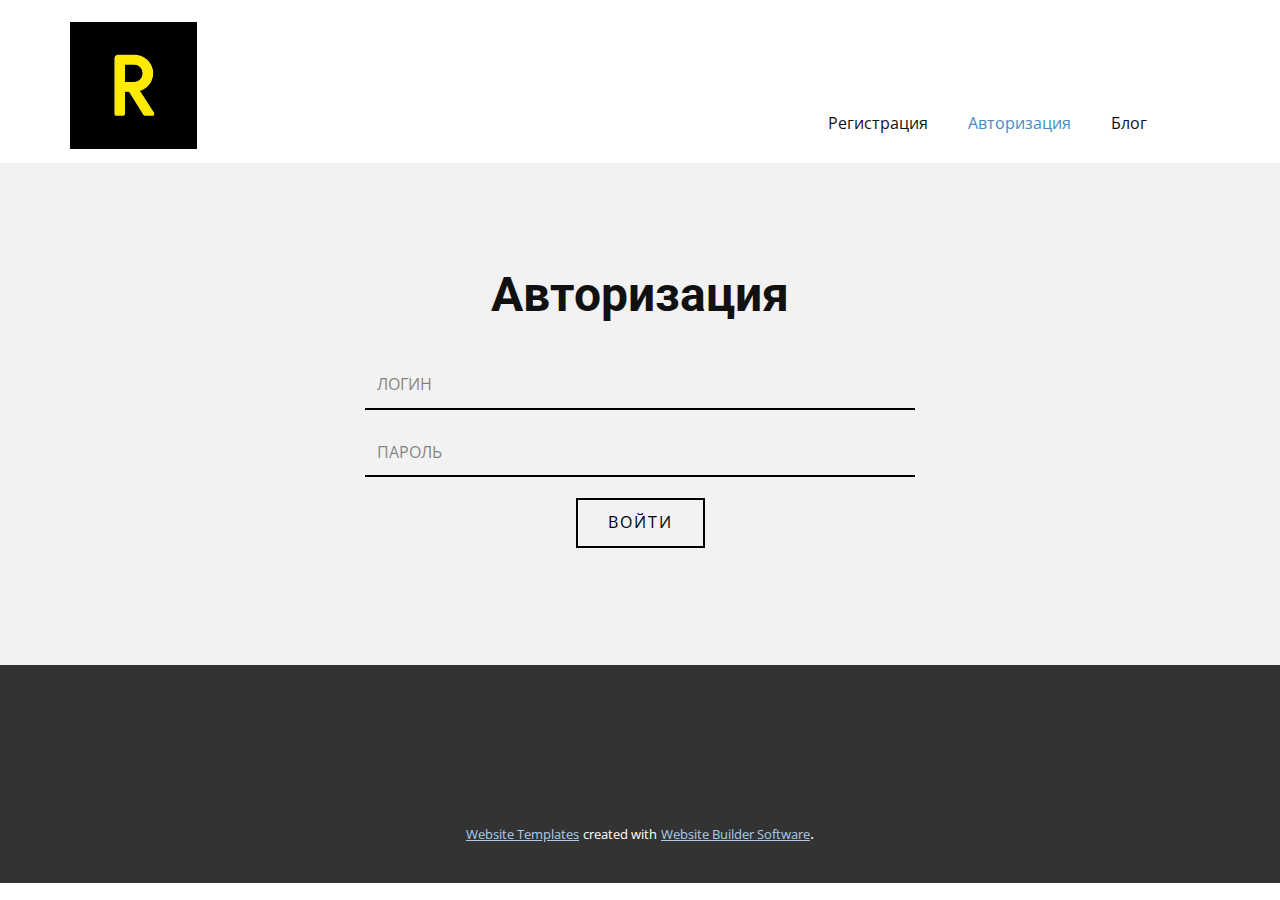
==== Современные технологии программирования/blog/BlogDesign/Авторизация.html @ d68cdadf "html for blog" ====
<!DOCTYPE html>
<html style="font-size: 16px;">
  <head>
    <meta name="viewport" content="width=device-width, initial-scale=1.0">
    <meta charset="utf-8">
    <meta name="keywords" content="Авторизация">
    <meta name="description" content="">
    <meta name="page_type" content="np-template-header-footer-from-plugin">
    <title>Авторизация</title>
    <link rel="stylesheet" href="nicepage.css" media="screen">
<link rel="stylesheet" href="Авторизация.css" media="screen">
    <script class="u-script" type="text/javascript" src="jquery.js" defer=""></script>
    <script class="u-script" type="text/javascript" src="nicepage.js" defer=""></script>
    <meta name="generator" content="Nicepage 3.12.1, nicepage.com">
    <link id="u-theme-google-font" rel="stylesheet" href="https://fonts.googleapis.com/css?family=Roboto:100,100i,300,300i,400,400i,500,500i,700,700i,900,900i|Open+Sans:300,300i,400,400i,600,600i,700,700i,800,800i">
    
    
    <script type="application/ld+json">{
		"@context": "http://schema.org",
		"@type": "Organization",
		"name": "Blog",
		"url": "index.html",
		"logo": "images/Mihav2z3-qs.jpg"
}</script>
    <meta property="og:title" content="Авторизация">
    <meta property="og:type" content="website">
    <meta name="theme-color" content="#478ac9">
    <link rel="canonical" href="index.html">
    <meta property="og:url" content="index.html">
  </head>
  <body class="u-body"><header class="u-clearfix u-header u-header" id="sec-f371"><div class="u-clearfix u-sheet u-sheet-1">
        <a href="Главная.html" data-page-id="983302315" class="u-image u-image-round u-logo u-image-1" data-image-width="500" data-image-height="500" title="Главная">
          <img src="images/Mihav2z3-qs.jpg" class="u-logo-image u-logo-image-1" data-image-width="127">
        </a>
        <nav class="u-menu u-menu-dropdown u-offcanvas u-menu-1">
          <div class="menu-collapse" style="font-size: 1rem; letter-spacing: 0px;">
            <a class="u-button-style u-custom-left-right-menu-spacing u-custom-padding-bottom u-custom-top-bottom-menu-spacing u-nav-link u-text-active-palette-1-base u-text-hover-palette-2-base" href="#">
              <svg><use xmlns:xlink="http://www.w3.org/1999/xlink" xlink:href="#menu-hamburger"></use></svg>
              <svg version="1.1" xmlns="http://www.w3.org/2000/svg" xmlns:xlink="http://www.w3.org/1999/xlink"><defs><symbol id="menu-hamburger" viewBox="0 0 16 16" style="width: 16px; height: 16px;"><rect y="1" width="16" height="2"></rect><rect y="7" width="16" height="2"></rect><rect y="13" width="16" height="2"></rect>
</symbol>
</defs></svg>
            </a>
          </div>
          <div class="u-custom-menu u-nav-container">
            <ul class="u-nav u-unstyled u-nav-1"><li class="u-nav-item"><a class="u-button-style u-nav-link u-text-active-palette-1-base u-text-hover-palette-2-base" href="Регистрация.html" style="padding: 10px 20px;">Регистрация</a>
</li><li class="u-nav-item"><a class="u-button-style u-nav-link u-text-active-palette-1-base u-text-hover-palette-2-base" href="Авторизация.html" style="padding: 10px 20px;">Авторизация</a>
</li><li class="u-nav-item"><a class="u-button-style u-nav-link u-text-active-palette-1-base u-text-hover-palette-2-base" href="Блог.html" style="padding: 10px 20px;">Блог</a>
</li></ul>
          </div>
          <div class="u-custom-menu u-nav-container-collapse">
            <div class="u-black u-container-style u-inner-container-layout u-opacity u-opacity-95 u-sidenav">
              <div class="u-sidenav-overflow">
                <div class="u-menu-close"></div>
                <ul class="u-align-center u-nav u-popupmenu-items u-unstyled u-nav-2"><li class="u-nav-item"><a class="u-button-style u-nav-link" href="Регистрация.html" style="padding: 10px 20px;">Регистрация</a>
</li><li class="u-nav-item"><a class="u-button-style u-nav-link" href="Авторизация.html" style="padding: 10px 20px;">Авторизация</a>
</li><li class="u-nav-item"><a class="u-button-style u-nav-link" href="Блог.html" style="padding: 10px 20px;">Блог</a>
</li></ul>
              </div>
            </div>
            <div class="u-black u-menu-overlay u-opacity u-opacity-70"></div>
          </div>
        </nav>
      </div></header> 
    <section class="u-align-center u-clearfix u-grey-5 u-section-1" id="sec-d12b">
      <div class="u-clearfix u-sheet u-valign-middle u-sheet-1">
        <h1 class="u-text u-text-1">Авторизация</h1>
        <div class="u-form u-form-1">
          <form action="#" method="POST" class="u-clearfix u-form-spacing-20 u-form-vertical u-inner-form" style="padding: 10px" source="custom" name="form">
            <div class="u-form-group u-form-name">
              <label for="name-3b9a" class="u-form-control-hidden u-label">Name</label>
              <input type="text" placeholder="ЛОГИН" id="name-3b9a" name="name" class="u-border-2 u-border-black u-border-no-left u-border-no-right u-border-no-top u-input u-input-rectangle u-input-1" required="">
            </div>
            <div class="u-form-email u-form-group">
              <label for="email-3b9a" class="u-form-control-hidden u-label">Email</label>
              <input type="email" placeholder="ПАРОЛЬ" id="email-3b9a" name="email" class="u-border-2 u-border-black u-border-no-left u-border-no-right u-border-no-top u-input u-input-rectangle u-input-2" required="">
            </div>
            <div class="u-align-center u-form-group u-form-submit">
              <a href="#" class="u-border-2 u-border-black u-btn u-btn-rectangle u-btn-submit u-button-style u-none u-btn-1">ВОЙТИ</a>
              <input type="submit" value="submit" class="u-form-control-hidden">
            </div>
            <div class="u-form-send-message u-form-send-success"> Thank you! Your message has been sent. </div>
            <div class="u-form-send-error u-form-send-message"> Unable to send your message. Please fix errors then try again. </div>
            <input type="hidden" value="" name="recaptchaResponse">
          </form>
        </div>
      </div>
    </section>
    
    
    <footer class="u-align-left u-clearfix u-footer u-grey-80 u-footer" id="sec-6a51"><div class="u-clearfix u-sheet u-sheet-1"></div></footer>
    <section class="u-backlink u-clearfix u-grey-80">
      <a class="u-link" href="https://nicepage.com/website-templates" target="_blank">
        <span>Website Templates</span>
      </a>
      <p class="u-text">
        <span>created with</span>
      </p>
      <a class="u-link" href="https://nicepage.com/" target="_blank">
        <span>Website Builder Software</span>
      </a>. 
    </section>
  </body>
</html>
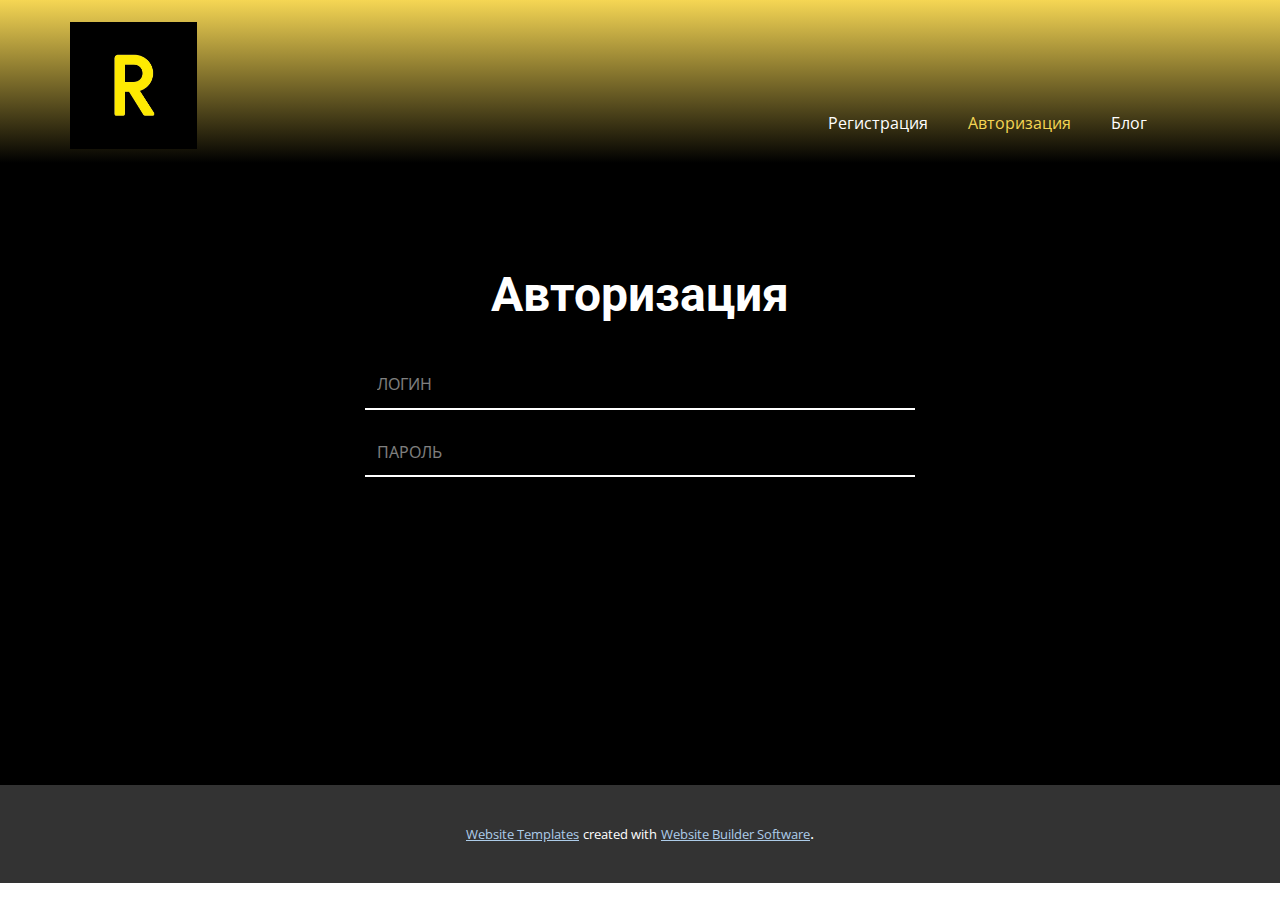
==== commit 680b28c7: "html for blog" ====
--- a/Современные технологии программирования/blog/BlogDesign/Авторизация.html
+++ b/Современные технологии программирования/blog/BlogDesign/Авторизация.html
@@ -28,13 +28,13 @@
     <link rel="canonical" href="index.html">
     <meta property="og:url" content="index.html">
   </head>
-  <body class="u-body"><header class="u-clearfix u-header u-header" id="sec-f371"><div class="u-clearfix u-sheet u-sheet-1">
+  <body class="u-body"><header class="u-clearfix u-gradient u-header u-header" id="sec-f371"><div class="u-clearfix u-sheet u-sheet-1">
         <a href="Главная.html" data-page-id="983302315" class="u-image u-image-round u-logo u-image-1" data-image-width="500" data-image-height="500" title="Главная">
           <img src="images/Mihav2z3-qs.jpg" class="u-logo-image u-logo-image-1" data-image-width="127">
         </a>
         <nav class="u-menu u-menu-dropdown u-offcanvas u-menu-1">
           <div class="menu-collapse" style="font-size: 1rem; letter-spacing: 0px;">
-            <a class="u-button-style u-custom-left-right-menu-spacing u-custom-padding-bottom u-custom-top-bottom-menu-spacing u-nav-link u-text-active-palette-1-base u-text-hover-palette-2-base" href="#">
+            <a class="u-button-style u-custom-left-right-menu-spacing u-custom-padding-bottom u-custom-text-active-color u-custom-text-color u-custom-text-hover-color u-custom-top-bottom-menu-spacing u-nav-link u-text-active-palette-1-base u-text-hover-palette-2-base" href="#">
               <svg><use xmlns:xlink="http://www.w3.org/1999/xlink" xlink:href="#menu-hamburger"></use></svg>
               <svg version="1.1" xmlns="http://www.w3.org/2000/svg" xmlns:xlink="http://www.w3.org/1999/xlink"><defs><symbol id="menu-hamburger" viewBox="0 0 16 16" style="width: 16px; height: 16px;"><rect y="1" width="16" height="2"></rect><rect y="7" width="16" height="2"></rect><rect y="13" width="16" height="2"></rect>
 </symbol>
@@ -42,9 +42,9 @@
             </a>
           </div>
           <div class="u-custom-menu u-nav-container">
-            <ul class="u-nav u-unstyled u-nav-1"><li class="u-nav-item"><a class="u-button-style u-nav-link u-text-active-palette-1-base u-text-hover-palette-2-base" href="Регистрация.html" style="padding: 10px 20px;">Регистрация</a>
-</li><li class="u-nav-item"><a class="u-button-style u-nav-link u-text-active-palette-1-base u-text-hover-palette-2-base" href="Авторизация.html" style="padding: 10px 20px;">Авторизация</a>
-</li><li class="u-nav-item"><a class="u-button-style u-nav-link u-text-active-palette-1-base u-text-hover-palette-2-base" href="Блог.html" style="padding: 10px 20px;">Блог</a>
+            <ul class="u-nav u-unstyled u-nav-1"><li class="u-nav-item"><a class="u-button-style u-nav-link u-text-active-palette-3-light-1 u-text-hover-palette-3-base u-text-white" href="Регистрация.html" style="padding: 10px 20px;">Регистрация</a>
+</li><li class="u-nav-item"><a class="u-button-style u-nav-link u-text-active-palette-3-light-1 u-text-hover-palette-3-base u-text-white" href="Авторизация.html" style="padding: 10px 20px;">Авторизация</a>
+</li><li class="u-nav-item"><a class="u-button-style u-nav-link u-text-active-palette-3-light-1 u-text-hover-palette-3-base u-text-white" href="Блог.html" style="padding: 10px 20px;">Блог</a>
 </li></ul>
           </div>
           <div class="u-custom-menu u-nav-container-collapse">
@@ -61,18 +61,18 @@
           </div>
         </nav>
       </div></header> 
-    <section class="u-align-center u-clearfix u-grey-5 u-section-1" id="sec-d12b">
+    <section class="u-align-center u-black u-clearfix u-section-1" id="sec-d12b">
       <div class="u-clearfix u-sheet u-valign-middle u-sheet-1">
         <h1 class="u-text u-text-1">Авторизация</h1>
         <div class="u-form u-form-1">
           <form action="#" method="POST" class="u-clearfix u-form-spacing-20 u-form-vertical u-inner-form" style="padding: 10px" source="custom" name="form">
             <div class="u-form-group u-form-name">
               <label for="name-3b9a" class="u-form-control-hidden u-label">Name</label>
-              <input type="text" placeholder="ЛОГИН" id="name-3b9a" name="name" class="u-border-2 u-border-black u-border-no-left u-border-no-right u-border-no-top u-input u-input-rectangle u-input-1" required="">
+              <input type="text" placeholder="ЛОГИН" id="name-3b9a" name="login" class="u-border-2 u-border-no-left u-border-no-right u-border-no-top u-border-white u-input u-input-rectangle u-input-1" required="">
             </div>
             <div class="u-form-email u-form-group">
               <label for="email-3b9a" class="u-form-control-hidden u-label">Email</label>
-              <input type="email" placeholder="ПАРОЛЬ" id="email-3b9a" name="email" class="u-border-2 u-border-black u-border-no-left u-border-no-right u-border-no-top u-input u-input-rectangle u-input-2" required="">
+              <input type="email" placeholder="ПАРОЛЬ" id="email-3b9a" name="password" class="u-border-2 u-border-no-left u-border-no-right u-border-no-top u-border-white u-input u-input-rectangle u-input-2" required="">
             </div>
             <div class="u-align-center u-form-group u-form-submit">
               <a href="#" class="u-border-2 u-border-black u-btn u-btn-rectangle u-btn-submit u-button-style u-none u-btn-1">ВОЙТИ</a>
@@ -87,7 +87,7 @@
     </section>
     
     
-    <footer class="u-align-left u-clearfix u-footer u-grey-80 u-footer" id="sec-6a51"><div class="u-clearfix u-sheet u-sheet-1"></div></footer>
+    <footer class="u-align-left u-black u-clearfix u-footer u-footer" id="sec-6a51"><div class="u-clearfix u-sheet u-sheet-1"></div></footer>
     <section class="u-backlink u-clearfix u-grey-80">
       <a class="u-link" href="https://nicepage.com/website-templates" target="_blank">
         <span>Website Templates</span>
--- a/Современные технологии программирования/blog/BlogDesign/nicepage.css
+++ b/Современные технологии программирования/blog/BlogDesign/nicepage.css
@@ -33660,7 +33660,7 @@
 
 /*end-variables sitestylecss*/
 .u-header {
-  background-image: none;
+  background-image: linear-gradient(0deg, black, #f5d654);
 }
 
 .u-header .u-sheet-1 {
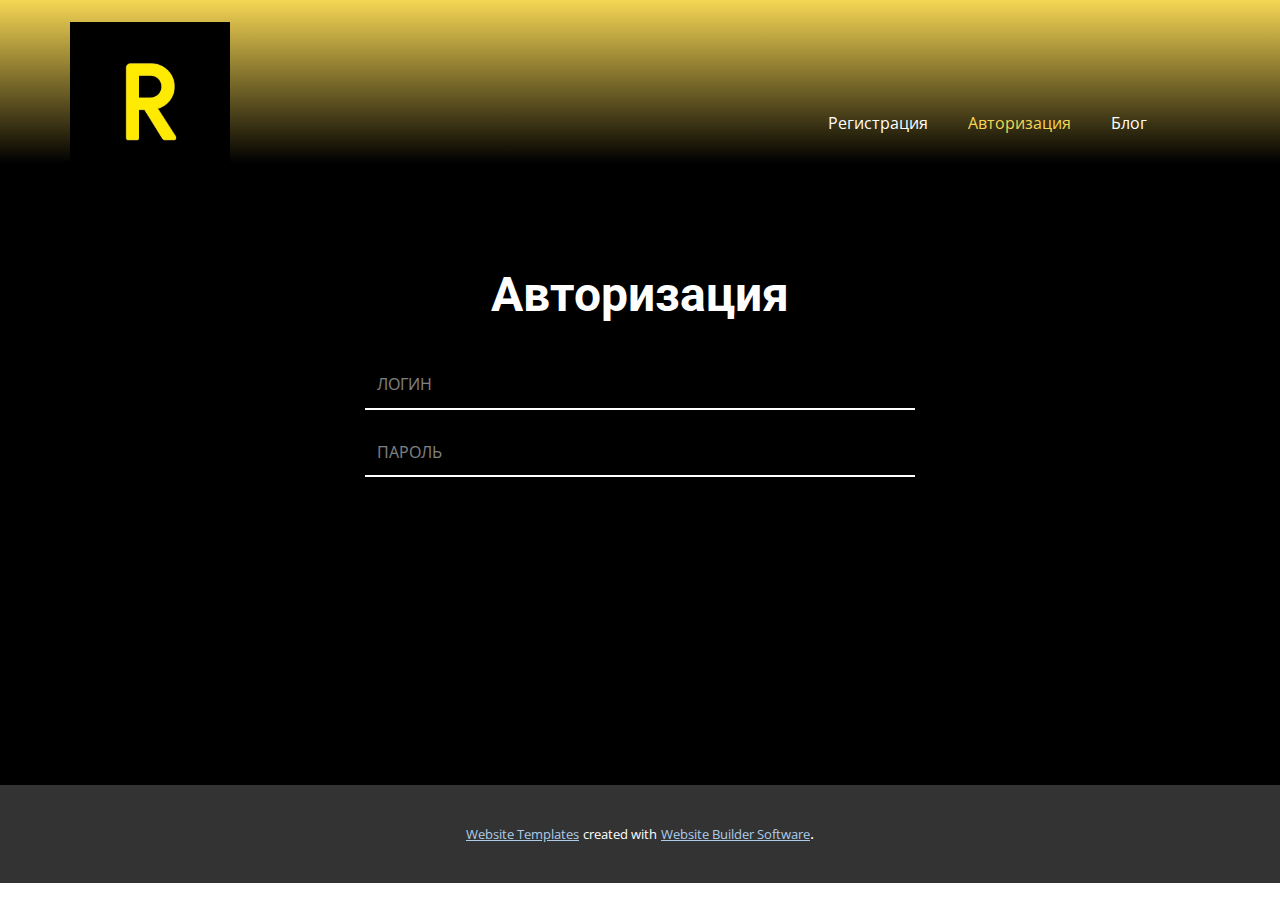
==== commit 56f9e94a: "исправлен баг с полем ввода" ====
--- a/Современные технологии программирования/blog/BlogDesign/Авторизация.html
+++ b/Современные технологии программирования/blog/BlogDesign/Авторизация.html
@@ -29,8 +29,8 @@
     <meta property="og:url" content="index.html">
   </head>
   <body class="u-body"><header class="u-clearfix u-gradient u-header u-header" id="sec-f371"><div class="u-clearfix u-sheet u-sheet-1">
-        <a href="Главная.html" data-page-id="983302315" class="u-image u-image-round u-logo u-image-1" data-image-width="500" data-image-height="500" title="Главная">
-          <img src="images/Mihav2z3-qs.jpg" class="u-logo-image u-logo-image-1" data-image-width="127">
+        <a href="Главная.html" data-page-id="983302315" class="u-image u-image-round u-logo u-radius-50 u-image-1" data-image-width="500" data-image-height="500" title="Главная">
+          <img src="images/Mihav2z3-qs.jpg" class="u-logo-image u-logo-image-1" data-image-width="160">
         </a>
         <nav class="u-menu u-menu-dropdown u-offcanvas u-menu-1">
           <div class="menu-collapse" style="font-size: 1rem; letter-spacing: 0px;">
@@ -70,9 +70,9 @@
               <label for="name-3b9a" class="u-form-control-hidden u-label">Name</label>
               <input type="text" placeholder="ЛОГИН" id="name-3b9a" name="login" class="u-border-2 u-border-no-left u-border-no-right u-border-no-top u-border-white u-input u-input-rectangle u-input-1" required="">
             </div>
-            <div class="u-form-email u-form-group">
+            <div class="u-form-group">
               <label for="email-3b9a" class="u-form-control-hidden u-label">Email</label>
-              <input type="email" placeholder="ПАРОЛЬ" id="email-3b9a" name="password" class="u-border-2 u-border-no-left u-border-no-right u-border-no-top u-border-white u-input u-input-rectangle u-input-2" required="">
+              <input type="text" placeholder="ПАРОЛЬ" id="email-3b9a" name="password" class="u-border-2 u-border-no-left u-border-no-right u-border-no-top u-border-white u-input u-input-rectangle u-input-2" required="required">
             </div>
             <div class="u-align-center u-form-group u-form-submit">
               <a href="#" class="u-border-2 u-border-black u-btn u-btn-rectangle u-btn-submit u-button-style u-none u-btn-1">ВОЙТИ</a>
--- a/Современные технологии программирования/blog/BlogDesign/nicepage.css
+++ b/Современные технологии программирования/blog/BlogDesign/nicepage.css
@@ -33672,12 +33672,12 @@
 }
 
 .u-header .u-logo-image-1 {
-  max-width: 127px;
-  max-height: 127px;
+  max-width: 160px;
+  max-height: 160px;
 }
 
 .u-header .u-menu-1 {
-  margin: -44px 43px 22px auto;
+  margin: -77px 43px 22px auto;
 }
 
 .u-header .u-nav-1 {
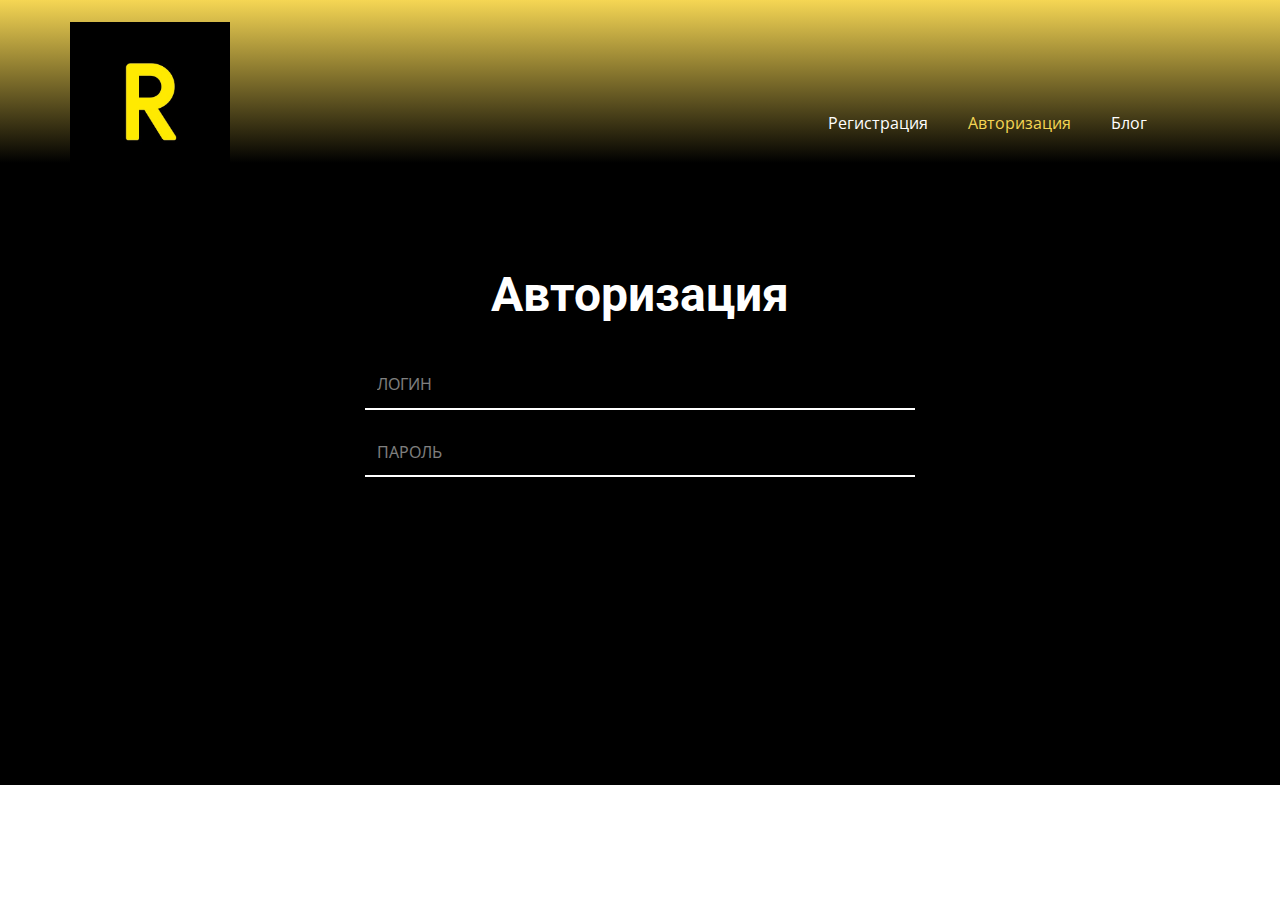
==== commit 71c2236f: "я устал! Я ВЫГОРИЛ! Пощадите!" ====
--- a/Современные технологии программирования/blog/BlogDesign/Авторизация.html
+++ b/Современные технологии программирования/blog/BlogDesign/Авторизация.html
@@ -11,9 +11,8 @@
 <link rel="stylesheet" href="Авторизация.css" media="screen">
     <script class="u-script" type="text/javascript" src="jquery.js" defer=""></script>
     <script class="u-script" type="text/javascript" src="nicepage.js" defer=""></script>
-    <meta name="generator" content="Nicepage 3.12.1, nicepage.com">
     <link id="u-theme-google-font" rel="stylesheet" href="https://fonts.googleapis.com/css?family=Roboto:100,100i,300,300i,400,400i,500,500i,700,700i,900,900i|Open+Sans:300,300i,400,400i,600,600i,700,700i,800,800i">
-    
+
     
     <script type="application/ld+json">{
 		"@context": "http://schema.org",
@@ -75,7 +74,7 @@
               <input type="text" placeholder="ПАРОЛЬ" id="email-3b9a" name="password" class="u-border-2 u-border-no-left u-border-no-right u-border-no-top u-border-white u-input u-input-rectangle u-input-2" required="required">
             </div>
             <div class="u-align-center u-form-group u-form-submit">
-              <a href="#" class="u-border-2 u-border-black u-btn u-btn-rectangle u-btn-submit u-button-style u-none u-btn-1">ВОЙТИ</a>
+              <a href="#" class="u-border-2 u-border-black u-border-hover-palette-1-base u-btn u-btn-rectangle u-btn-submit u-button-style u-none u-btn-1">ВОЙТИ</a>
               <input type="submit" value="submit" class="u-form-control-hidden">
             </div>
             <div class="u-form-send-message u-form-send-success"> Thank you! Your message has been sent. </div>
@@ -88,16 +87,5 @@
     
     
     <footer class="u-align-left u-black u-clearfix u-footer u-footer" id="sec-6a51"><div class="u-clearfix u-sheet u-sheet-1"></div></footer>
-    <section class="u-backlink u-clearfix u-grey-80">
-      <a class="u-link" href="https://nicepage.com/website-templates" target="_blank">
-        <span>Website Templates</span>
-      </a>
-      <p class="u-text">
-        <span>created with</span>
-      </p>
-      <a class="u-link" href="https://nicepage.com/" target="_blank">
-        <span>Website Builder Software</span>
-      </a>. 
-    </section>
   </body>
 </html>--- a/Современные технологии программирования/blog/BlogDesign/Авторизация.css
+++ b/Современные технологии программирования/blog/BlogDesign/Авторизация.css
@@ -21,7 +21,23 @@
   text-transform: uppercase;
 }
 
+.u-section-1 .u-form-group-2 {
+  margin-left: 0;
+}
+
 .u-section-1 .u-input-2 {
+  text-transform: uppercase;
+}
+
+.u-section-1 .u-input-3 {
+  text-transform: uppercase;
+}
+
+.u-section-1 .u-form-group-4 {
+  margin-left: 0;
+}
+
+.u-section-1 .u-input-4 {
   text-transform: uppercase;
 }
 
